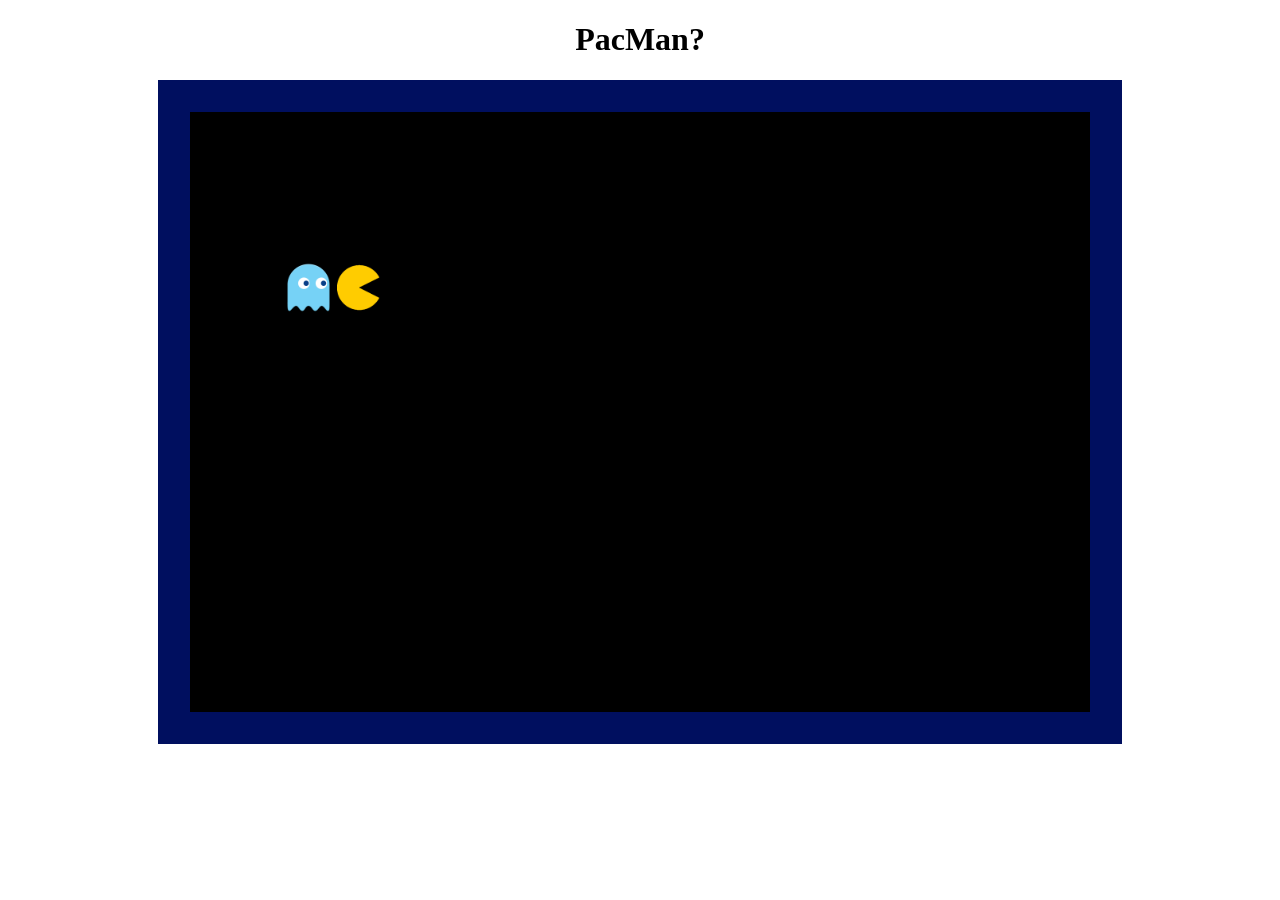
==== docs/index.html @ 6a37f6f9 "restructure of files" ====
<!doctype html>

<html lang="en">

<head>
  <meta charset="utf-8">
  <title>PacMan?</title>
  <link rel="stylesheet" href="css/style.css">
</head>

<body>
  <div class="headerBar">
    <h1 id="title">PacMan?</h1>
  </div>

  <div class="maincontent">
    <canvas id="canvas" width="900" height="600"></canvas>
  </div>

  <script src="js/script.js"></script>
</body>

</html>
---- docs/css/style.css ----
.headerBar{
  text-align: center;
}

.maincontent {
  margin: 1em;
  align-content: center;
}

#canvas{
  display: block;
  margin-left: auto;
  margin-right: auto;
  border:2em solid #000F5F;
  background-color: #000000;
}
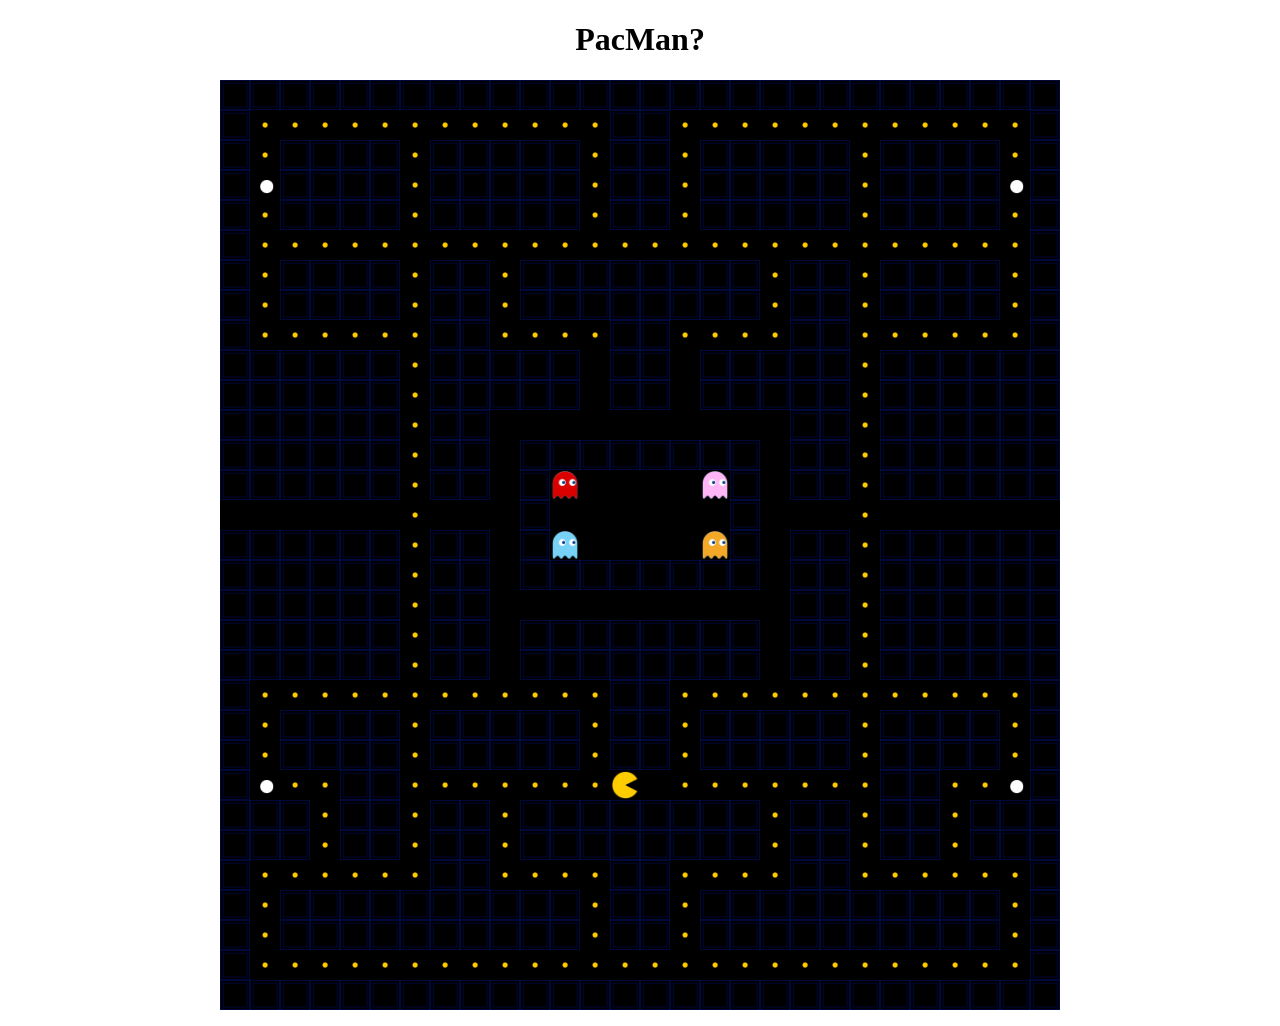
==== commit 2109cea4: "created pacman board" ====
--- a/docs/index.html
+++ b/docs/index.html
@@ -14,7 +14,7 @@
   </div>
 
   <div class="maincontent">
-    <canvas id="canvas" width="900" height="600"></canvas>
+    <canvas id="canvas" width="840" height="930"></canvas>
   </div>
 
   <script src="js/script.js"></script>
--- a/docs/css/style.css
+++ b/docs/css/style.css
@@ -11,6 +11,5 @@
   display: block;
   margin-left: auto;
   margin-right: auto;
-  border:2em solid #000F5F;
   background-color: #000000;
 }
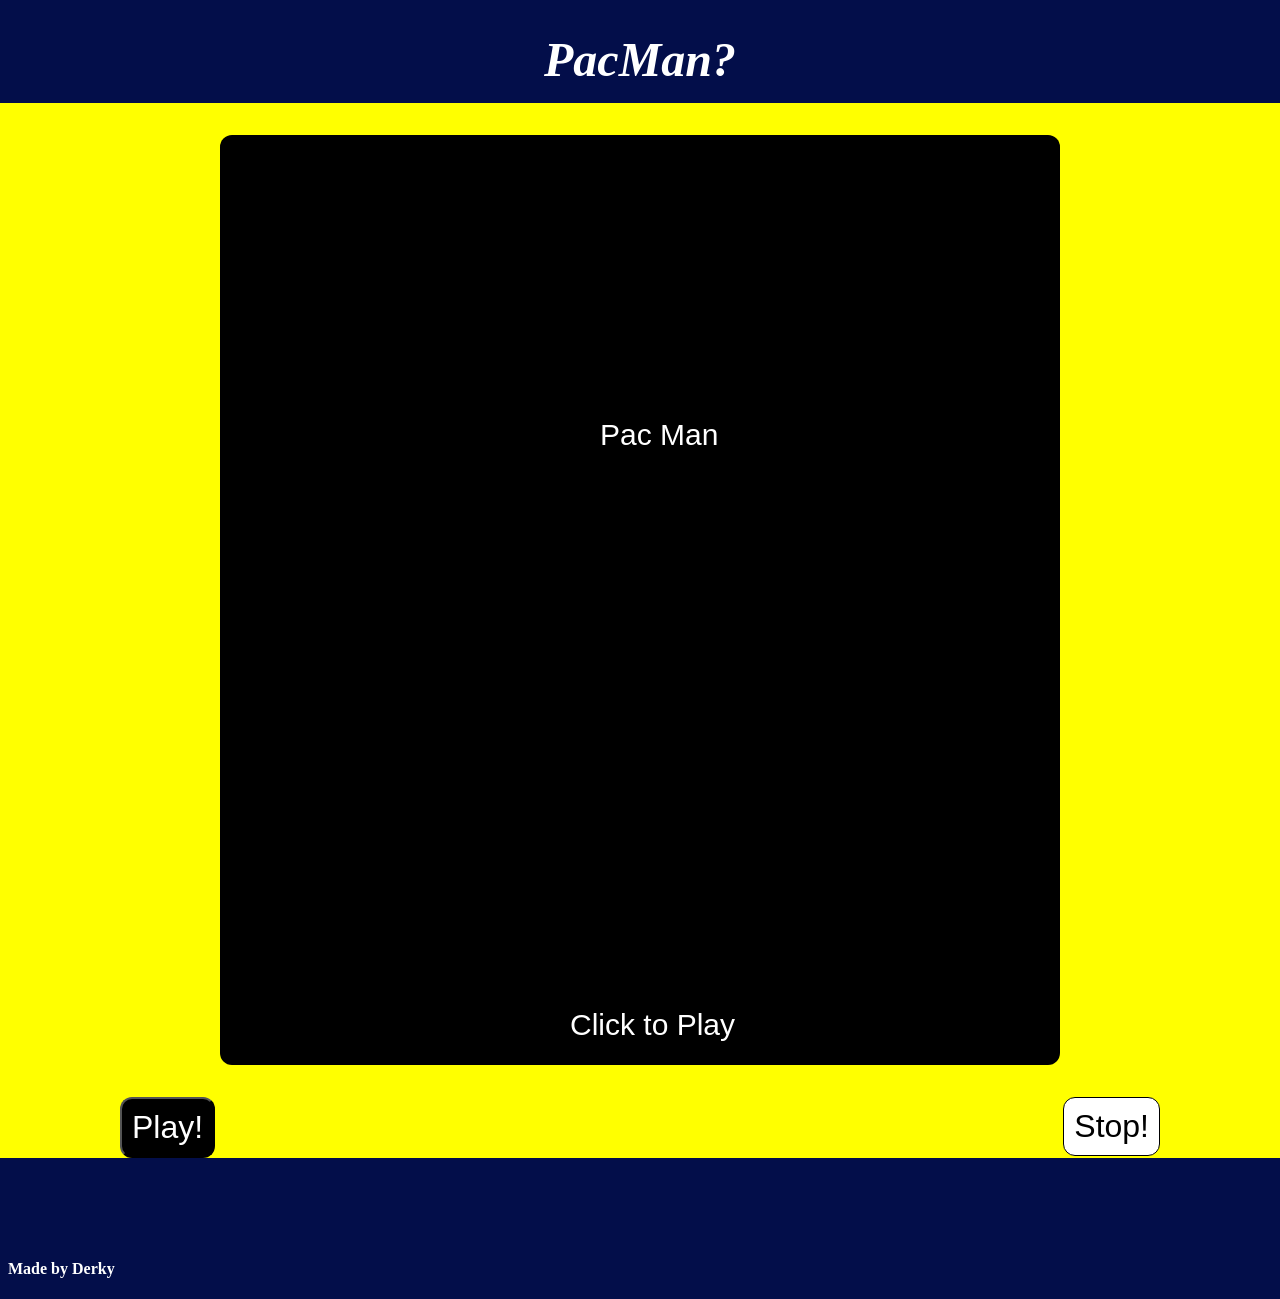
==== commit 6b9e4bb3: "created buttons to start/end game, added pacman movement, addedpac man eating scores" ====
--- a/docs/index.html
+++ b/docs/index.html
@@ -10,11 +10,22 @@
 
 <body>
   <div class="headerBar">
-    <h1 id="title">PacMan?</h1>
+    <h1 id="title"><strong>PacMan?</strong></h1>
   </div>
 
   <div class="maincontent">
+    <div class="buffer"></div>
     <canvas id="canvas" width="840" height="930"></canvas>
+    <div class="buffer"></div>
+    <div class="buttons">
+      <button id="playButton" type="button">Play!</button>
+      <button id="stopButton" type="button">Stop!</button>
+    </div>
+  </div>
+
+  <div class="footer">
+    <div class="buffer"></div>
+    <h4> Made by Derky </h4>
   </div>
 
   <script src="js/script.js"></script>
--- a/docs/css/style.css
+++ b/docs/css/style.css
@@ -1,10 +1,25 @@
+body{
+  background-color: #030e4a;
+}
+
 .headerBar{
   text-align: center;
 }
 
+#title{
+  color: white;
+  font-style: italic;
+  font-size: 3em;
+}
+
 .maincontent {
-  margin: 1em;
+  margin: -1em;
   align-content: center;
+  background-color: yellow;
+}
+
+.buffer{
+  padding: 1em;
 }
 
 #canvas{
@@ -12,4 +27,39 @@
   margin-left: auto;
   margin-right: auto;
   background-color: #000000;
+  border-radius: 12px;
 }
+
+.buttons{
+  align-content: center;
+}
+
+.buttons button{
+  font-size: 2em;
+  padding: 10px;
+  border-radius: 12px;
+}
+
+#playButton{
+  background-color: black;
+  color: white;
+  float:left;
+  margin-left: 4em;
+}
+
+#stopButton{
+  background-color: white;
+  border: 1px solid black;
+  color:black;
+  float: right;
+  margin-right: 4em;
+}
+
+.footer .buffer{
+  padding: 3em;
+}
+
+.footer h4{
+  color: white;
+  float: none;
+}
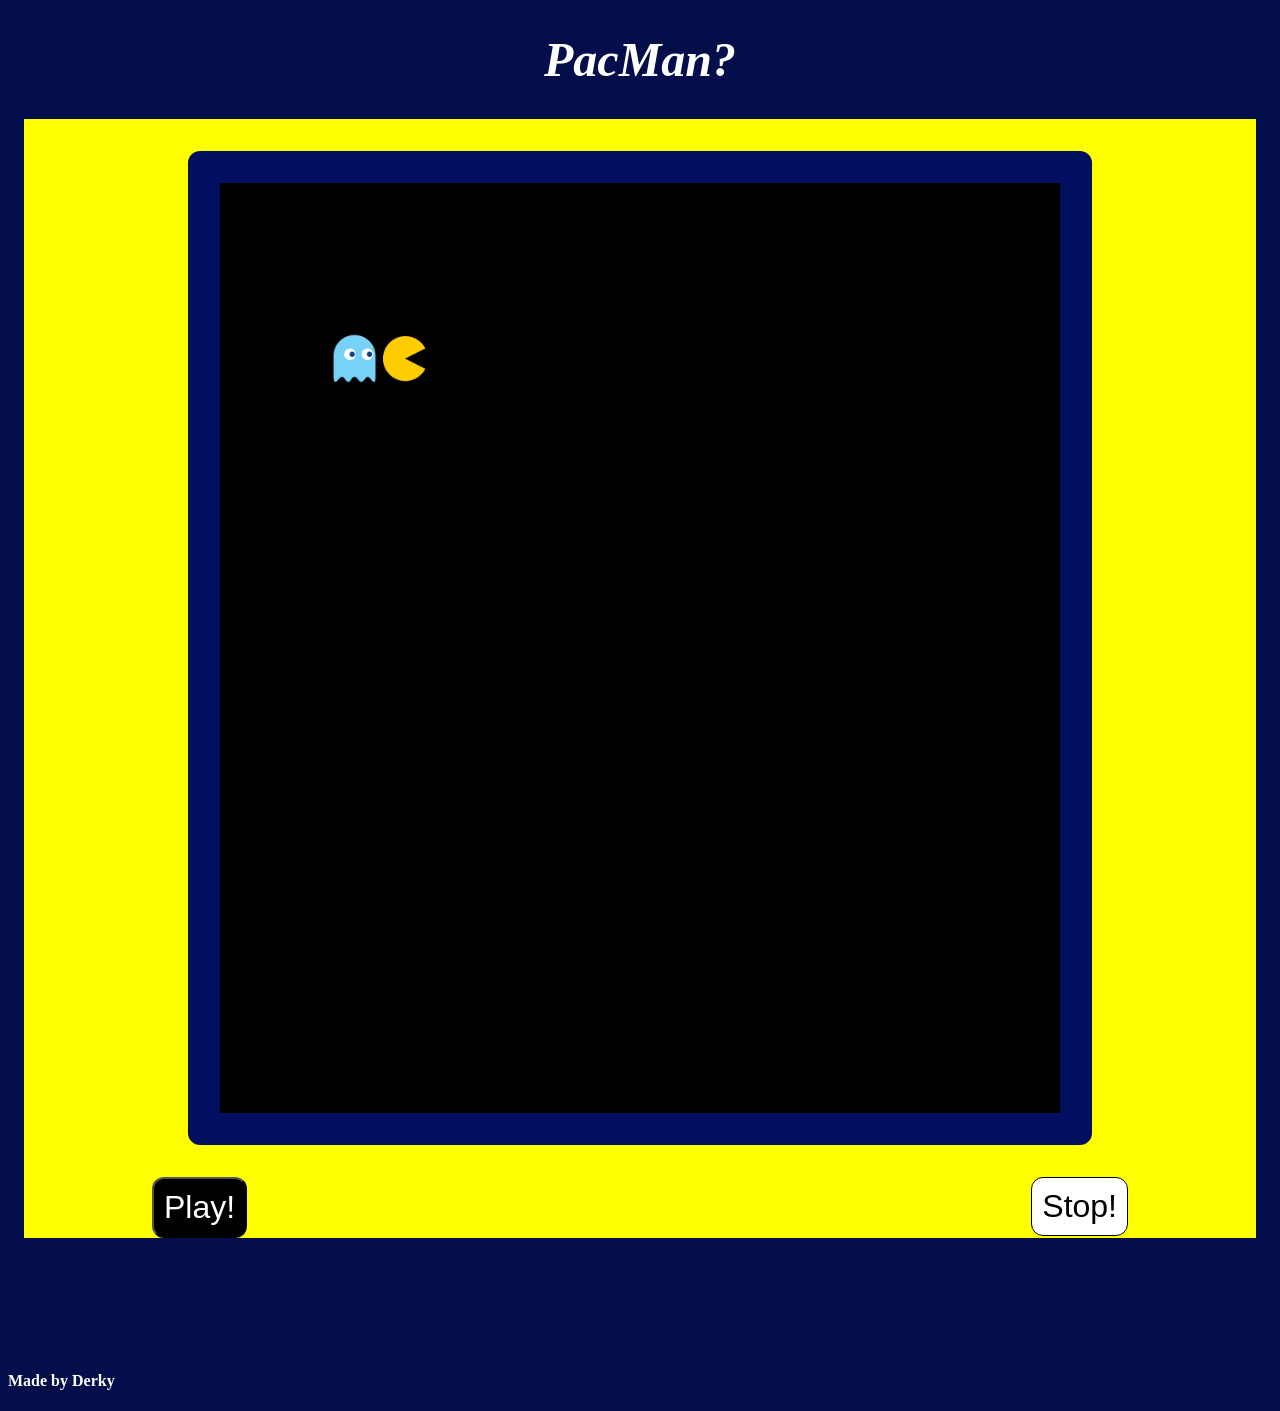
==== commit 3d049a63: "github pages fix" ====
--- a/docs/index.html
+++ b/docs/index.html
@@ -6,6 +6,7 @@
   <meta charset="utf-8">
   <title>PacMan?</title>
   <link rel="stylesheet" href="css/style.css">
+  <link rel="stylesheet" href="/css/style.css">
 </head>
 
 <body>
@@ -29,6 +30,7 @@
   </div>
 
   <script src="js/script.js"></script>
+  <script src="/js/script.js"></script>
 </body>
 
 </html>
--- a/css/style.css
+++ b/css/style.css
@@ -0,0 +1,16 @@
+.headerBar{
+  text-align: center;
+}
+
+.maincontent {
+  margin: 1em;
+  align-content: center;
+}
+
+#canvas{
+  display: block;
+  margin-left: auto;
+  margin-right: auto;
+  border:2em solid #000F5F;
+  background-color: #000000;
+}
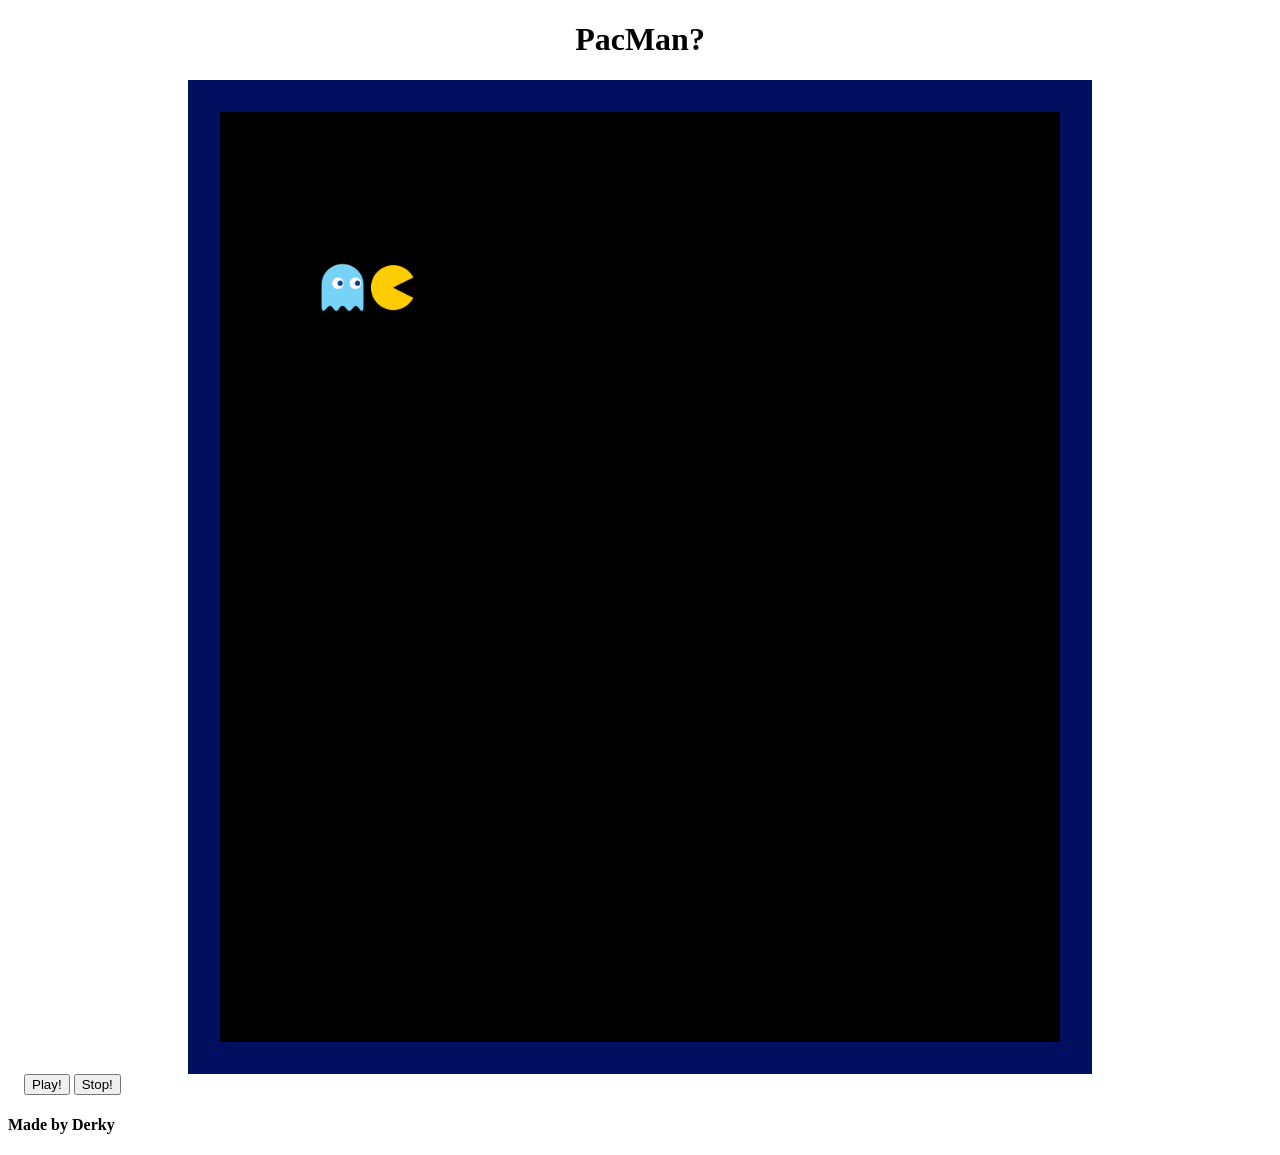
==== commit ec5eaafd: "hithub pages fix" ====
--- a/docs/index.html
+++ b/docs/index.html
@@ -5,7 +5,7 @@
 <head>
   <meta charset="utf-8">
   <title>PacMan?</title>
-  <link rel="stylesheet" href="css/style.css">
+  <!--<link rel="stylesheet" href="css/style.css">-->
   <link rel="stylesheet" href="/css/style.css">
 </head>
 
@@ -29,7 +29,7 @@
     <h4> Made by Derky </h4>
   </div>
 
-  <script src="js/script.js"></script>
+  <!--<script src="js/script.js"></script>-->
   <script src="/js/script.js"></script>
 </body>
 
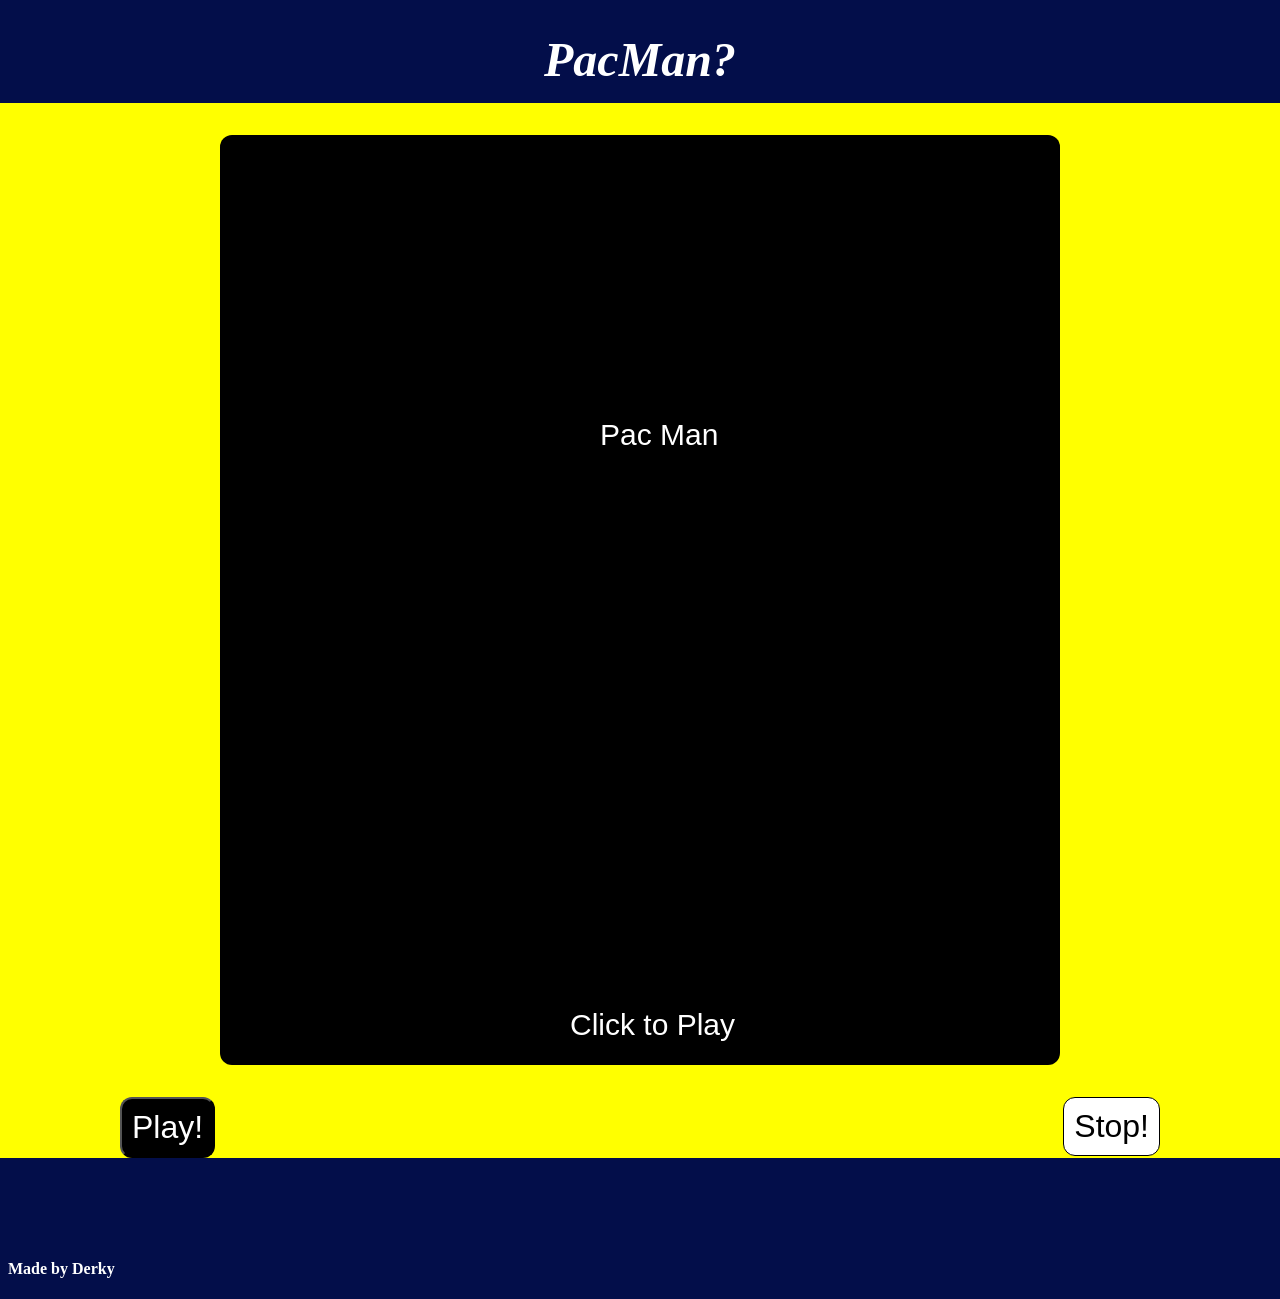
==== commit 6f84927b: "github pages fix #3" ====
--- a/docs/index.html
+++ b/docs/index.html
@@ -5,8 +5,7 @@
 <head>
   <meta charset="utf-8">
   <title>PacMan?</title>
-  <!--<link rel="stylesheet" href="css/style.css">-->
-  <link rel="stylesheet" href="/css/style.css">
+  <link rel="stylesheet" href="css/style.css">
 </head>
 
 <body>
@@ -29,8 +28,7 @@
     <h4> Made by Derky </h4>
   </div>
 
-  <!--<script src="js/script.js"></script>-->
-  <script src="/js/script.js"></script>
+  <script src="js/script.js"></script>
 </body>
 
 </html>
